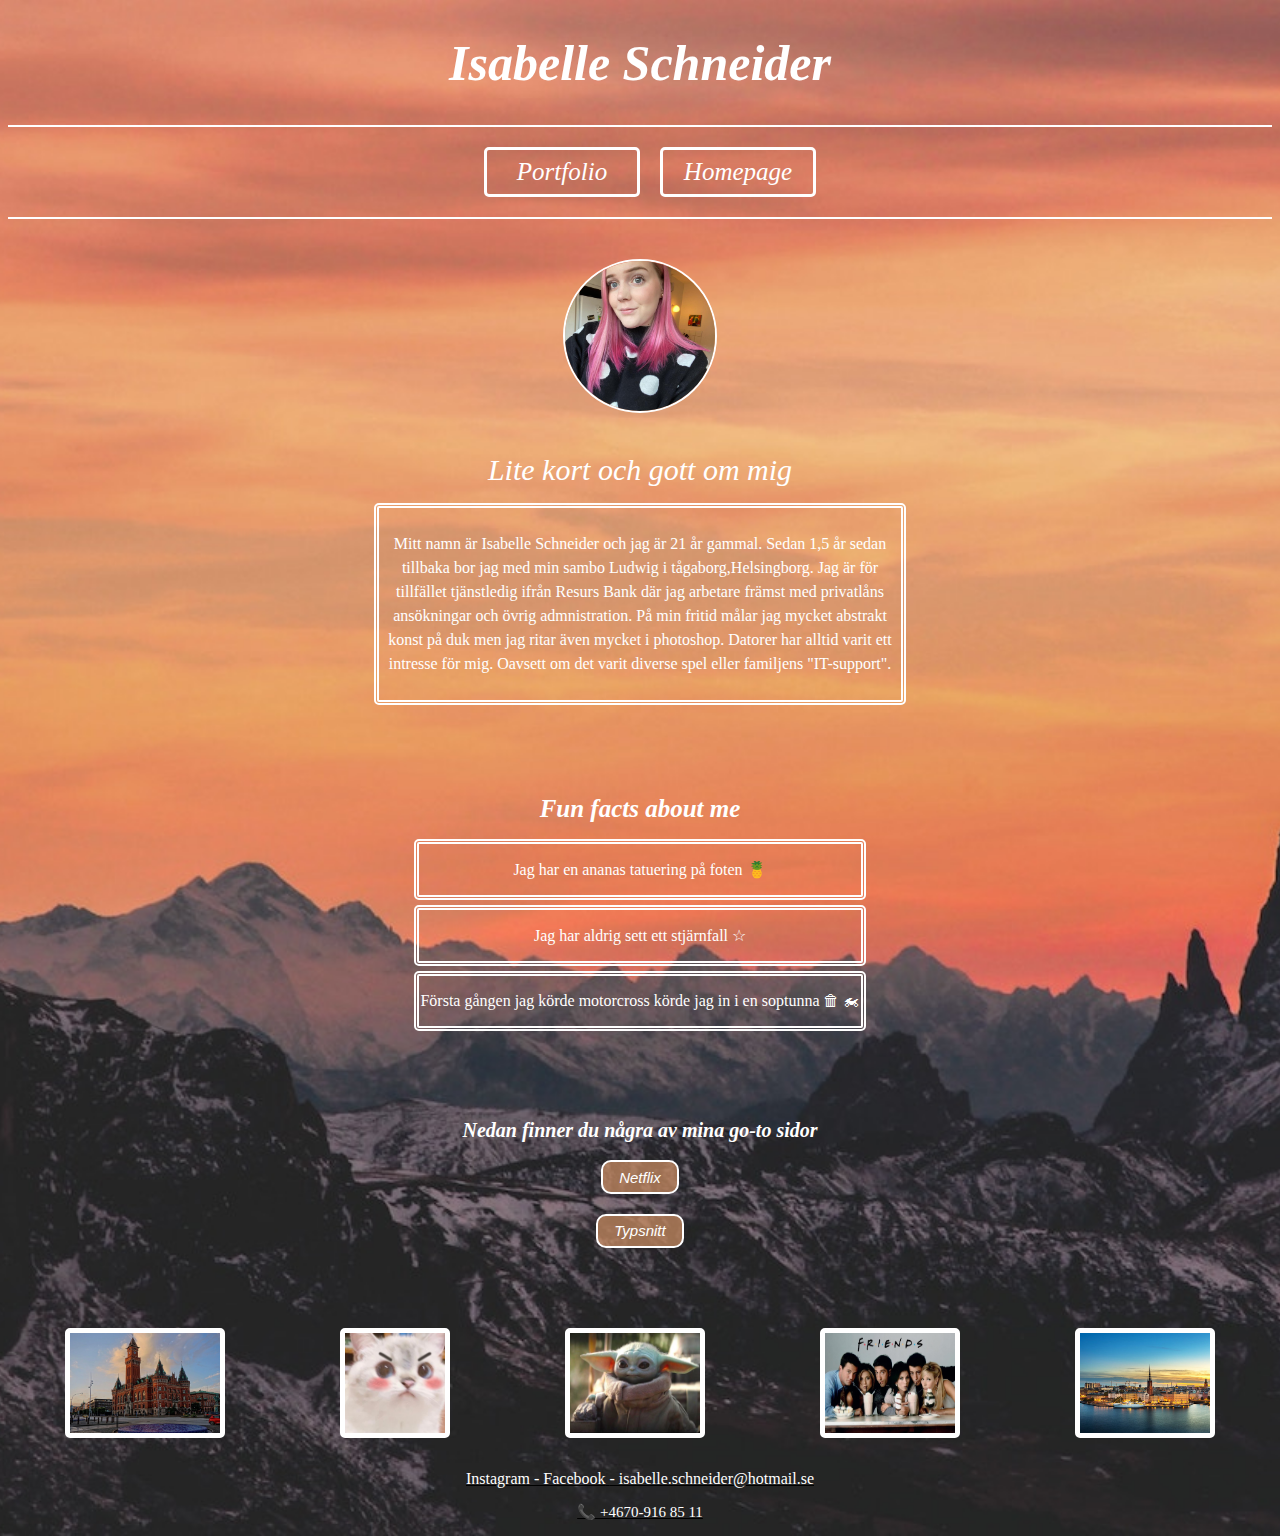
==== index.html @ f1774df6 "." ====
<!DOCTYPE html>
<html lang="en">
<head>
    <meta charset="UTF-8">
    <meta name="viewport" content="width=device-width, initial-scale=1.0">
    <title>Document</title>
    <link rel="stylesheet" href="css/styles.css">
    <link rel="stylesheet" href="/css/responsive.css">
</head>
 <body>
 <!--Header, namn på hemsidan-->
 <h1 class ="headingBig">Isabelle Schneider</h1> 
 <!--Rubrik till min presentation-->

 <!--Menyval som består av länkar till bla. mitt portfolio-->
 <div class ="menu">
 <a href="/test.html" class="topLinks">Portfolio</a>
 <a href="/index.html" class="topLinks">Homepage</a>
 </div>
 <img src="/images/isabelle.jpg" alt="error" class="profile-pic">


<!-- rubrik till presentation-->
 <div id ="idName"><b></b>Lite kort och gott om mig</div>
 <!--Min presentation-->
 <div id ="short"><p>Mitt namn är Isabelle Schneider och jag är 21 år gammal. Sedan 1,5 år sedan tillbaka bor jag med min sambo Ludwig i tågaborg,Helsingborg. Jag är för tillfället tjänstledig ifrån Resurs Bank där jag arbetare främst med privatlåns ansökningar och övrig admnistration. På min fritid målar jag mycket abstrakt konst på duk men jag ritar även mycket i photoshop. Datorer har alltid varit ett intresse för mig. Oavsett om det varit diverse spel eller familjens "IT-support".  </div>
 <br><!-- rad brytare-->
 
 <br><!--rad brytare-->
 <br><!--rad brytare-->
<!--lägger in bild på mig som en profilbild-->

 <br><!--rad brytare-->
 <br><!-- rad brytare-->

 <!--presenterar mina fakta-->
 <div id ="idWord"><b>Fun facts about me</b></div>
<!-- delar upp alla facts för att enklare styla dem i css-->
 <div class="fact1"><p>Jag har en ananas tatuering på foten &#127821; </p></div> 
 <div class="fact2"><p>Jag har aldrig sett ett stjärnfall &#9734;</p></div>
 <div class="fact3"><p>Första gången jag körde motorcross körde jag in i en soptunna	&#128465; &#127949; </p></div>
 
 <!--presenterar mina knappar som går till sidor i ny flik-->
 <div class="goTo"><b>Nedan finner du några av mina go-to sidor</b></div>
 <br>  <!--rad brytare-->
    
 <!-- knapp som går till netflix-->
 </form>
    <form action="https://www.netflix.com/se/" target="_blank">
        <input type="submit" value="Netflix" class="Button"/>
<!--knapp som går till en hemsida med olika typsnitt-->
</form>    
  <form action="https://www.w3schools.com/howto/howto_google_fonts.asp" target="_blank">
    <input type="submit" value="Typsnitt" class="Button"/>

</form>

<!--Nedan bifogar jag flera bilder att hamna bredvid varandra. Bestämmer deras höjd och bredd. -->
<div class="imageRow">

<img src="images/helsingborg.jpg"alt ="bild ej tillgänglig" width=150px height=100px class="image">
<img src="images/cat.jpg"alt ="bild ej tillgänglig" width=100px height=100px class="image">
<img src="images/yoda.jpg"alt ="bild ej tillgänglig" width=130px height=100px class="image" >
<img src="images/friends.jpg"alt ="bild ej tillgänglig" width=130px height=100px class="image">
<img src="images/Sweden.jpg"alt ="bild ej tillgänglig" width=130px height=100px class="image">
</div>

<!--lägger till länkar som alltid hamnar längst ner på hemsidan. -->
<footer>
  <!-- länk som går till instagram hemsidan-->
<a class="link" href="https://www.instagram.com/?hl=sv" target="_blank">Instagram</a>
<!-- länk som går till facebook's hemsida-->
<a class="link" href="https://www.facebook.com/" target="_blank">- Facebook</a>
<!-- länk som skickar ett mail till mig automatiskt-->
<a class="link" href = "mailto:isabelle.schneider@hotmail.se?subject = Feedback&body = Message">
    -   isabelle.schneider@hotmail.se
    <!--lägger till mitt nummer och emoji framför-->
 <a class="link1" ><p>&#128222; +4670-916 85 11</p></div>  
    </a>
</footer>
</body>
</html>
---- css/styles.css ----
a {

    text-decoration: none;
}

#idName{
    /*ändrar stilen på texten*/
    font-style: italic;
    /*ändrar storleken på texten*/
    font-size:30px;
    /*gör så att texten hamnar i mitten*/
    text-align: center;
    /*ändrar färg på texten*/
    color: rgb(255, 255, 255);
    
}
.headingBig{
    /*ändrar stilen på texten*/
    font-style: italic;
    /*gör så att texten hamnar i mitten*/
    text-align: center;
     /*ändrar storleken på texten*/
    font-size: 50px;
    /*ändrar färg på texten*/
    color: rgb(255, 255, 255)
    
                      
}
.Button{
/*ändrar färg på texten*/
color: rgb(255, 255, 255);
/*ändrar bakgrundsfärgen i knappen*/
background-color: rgba(199, 138, 97, 0.747);
/*ändrar formen på ramen */
border-radius: 10px;
display:block;
/*gör så att knappen hamnar i mitten automatiskt*/
margin: auto;
 /*ändrar storleken på texten*/
font-size: 15px;
/*ändrar stilen på ramen*/
border-style: solid;
/*ändrar färg på ramen*/
border-color: rgb(255, 255, 255);
/*ändrar stilen på texten*/
font-style: italic;
/*anpassar mellanrummet från knappen till nästa objekt i koden neråt*/
margin-bottom: 20px;
padding: .4rem 1rem;
}
.Button:hover{
    cursor: pointer;
    background-color: rgba(255, 255, 255, .1);
    
    
}





.fact1{
    
    /*ändrar färg på texten*/
    color: #ffffff;
    /*gör så att texten hamnar i mitten*/
    text-align: center;
    /*lägger till en ram och anger storlek, färg och stil*/
    border: 5px double rgb(255, 255, 255);
    /*ändrar formen på ramen*/
    border-radius: 5px;
    /**/
    margin:5px auto;
    /*anger bredd på ramen*/
    width: 35%;
    
    
    

}
.fact2{
    /*ändrar färg på texten*/
    color: #ffffff;
    /*gör så att texten hamnar i mitten*/
    text-align: center;
    /*lägger till en ram och anger storlek, färg och stil*/
    border: 5px double rgb(255, 255, 255);
    /*ändrar formen på ramen*/
    border-radius: 5px;
    /**/
    margin:5px auto;
    /*anger bredd på ramen*/
    width: 35%;
}
.fact3{
    /*ändrar färg på texten*/
    color: #ffffff;
    /*gör så att texten hamnar i mitten*/
    text-align: center;
    /*lägger till en ram och anger storlek, färg och stil*/
    border: 5px double rgb(255, 255, 255);
    /*ändrar formen på ramen*/
    border-radius: 5px;
    /**/
    margin:5px auto;
    /*anger bredd på ramen*/
    width: 35%;
    
}
#idWord{
    /*ändrar färg på texten*/
    color: rgb(255, 255, 255);
     /*ändrar storleken på texten*/
    font-size: 25px;    
    /*ändrar stilen på texten*/
    font-style:italic;
    /*gör så att texten hamnar i mitten*/
    text-align: center;
    margin-bottom: 1rem;
}
.goTo{
     /*ändrar storleken på texten*/
    font-size: 20px;
    /*ändrar stilen på texten*/
    font-style: italic;
    /*gör så att texten hamnar i mitten*/
    text-align: center;
    /*ändrar färg på texten*/
    color: rgb(255, 255, 255);
    /*anger mellanrummet upp ifrån objektet*/
    margin-top:7%;
    
    
    
}

#short{
    /*gör så att texten hamnar i mitten*/
    text-align: center;
    /*lägger till en ram och anger storlek och stil*/
    border: 5px double;
    /*anger formen på ramen*/
    border-radius: 5px;
    /*ändrar formens bredd*/
    width: 40%;
    /*anpassar text så den hamnar i mitten av hemsidan*/
    margin: auto;
    margin-top: 1rem;
    padding: 0.5rem;
    line-height: 1.5rem;
       
}

body {
    background: url(/images/background.jpg) no-repeat center center / cover;
    
  }
div {
    /*ändrar färg på texten*/
    color: white;
}
.link{
    /*ändrar färg på texten*/
    color:white;
}
footer{
    /*gör så att texten hamnar i mitten*/
    margin-top: 2rem;
    text-align: center;
    text-decoration:underline;
}

.center {

    display: block;
    /* anpassar positionen mellan de olika objekten */
    margin-left: auto;
    margin-right: auto;
    /* ändrar bredd */
    width: 15%;
}



  
  .image{
    /*lägger till en ram och anger storlek, färg och stil*/
    border: 5px solid white;
    /*ändrar form på ramen*/
    border-radius: 5px;
    /*anpassar positionen så ramen hamnar i mitten*/
    margin: auto;
  }
  .imageRow{
    margin-top: 5rem;
    display:flex;
    /*för så att alla bilder hamnar centrerade*/
    align-items: center;
    /*anpassar mellanrummet upp ner och till sidan*/
    font-size: 15px;


  }



  
  .link1{
      /*ändrar färg på texten*/
   color:white;
    /*ändrar storleken på texten*/
    font-size: 15px;
   
  }
 
 .menu{

    display: flex;
    /*sätter så meny raden hamnar i mitten*/
    justify-content: center;
    /*skapar en övre ram samt anger storlek, färg och stil*/
    border-top: 2px solid rgb(255, 255, 255);
    /*anger tjocklek på ramen*/
    padding: 20px;
    border-bottom: 2px solid rgb(255, 255, 255);
 }
 .topLinks{
/*ändrar färg på texten*/
color: rgb(255, 255, 255);
/*ändrar formen på ramen*/
border-radius: 5px;
display:block;
 /*ändrar storleken på texten*/
font-size: 25px;
/*anger stil på ramen*/
border-style: solid;

border-color: rgb(255, 255, 255);
/*ändrar stilen på texten*/
font-style: italic;

margin-left: 20px;
/*bredd på ramen*/
width: 150px;
/*gör så att texten hamnar i mitten*/
text-align: center;
padding: 0.5rem 0;


 }
 
 
 .profile-pic{
  width: 150px;
  display: block;
  margin: 40px auto;
  border-radius: 100px;
  border: 2px white solid;
  box-shadow: black 50px;
  
 }
---- css/responsive.css ----
@media only screen and (max-width: 375px){

body {
    width: 100%;
}
.short{
    min-width: 350px ;
}


}
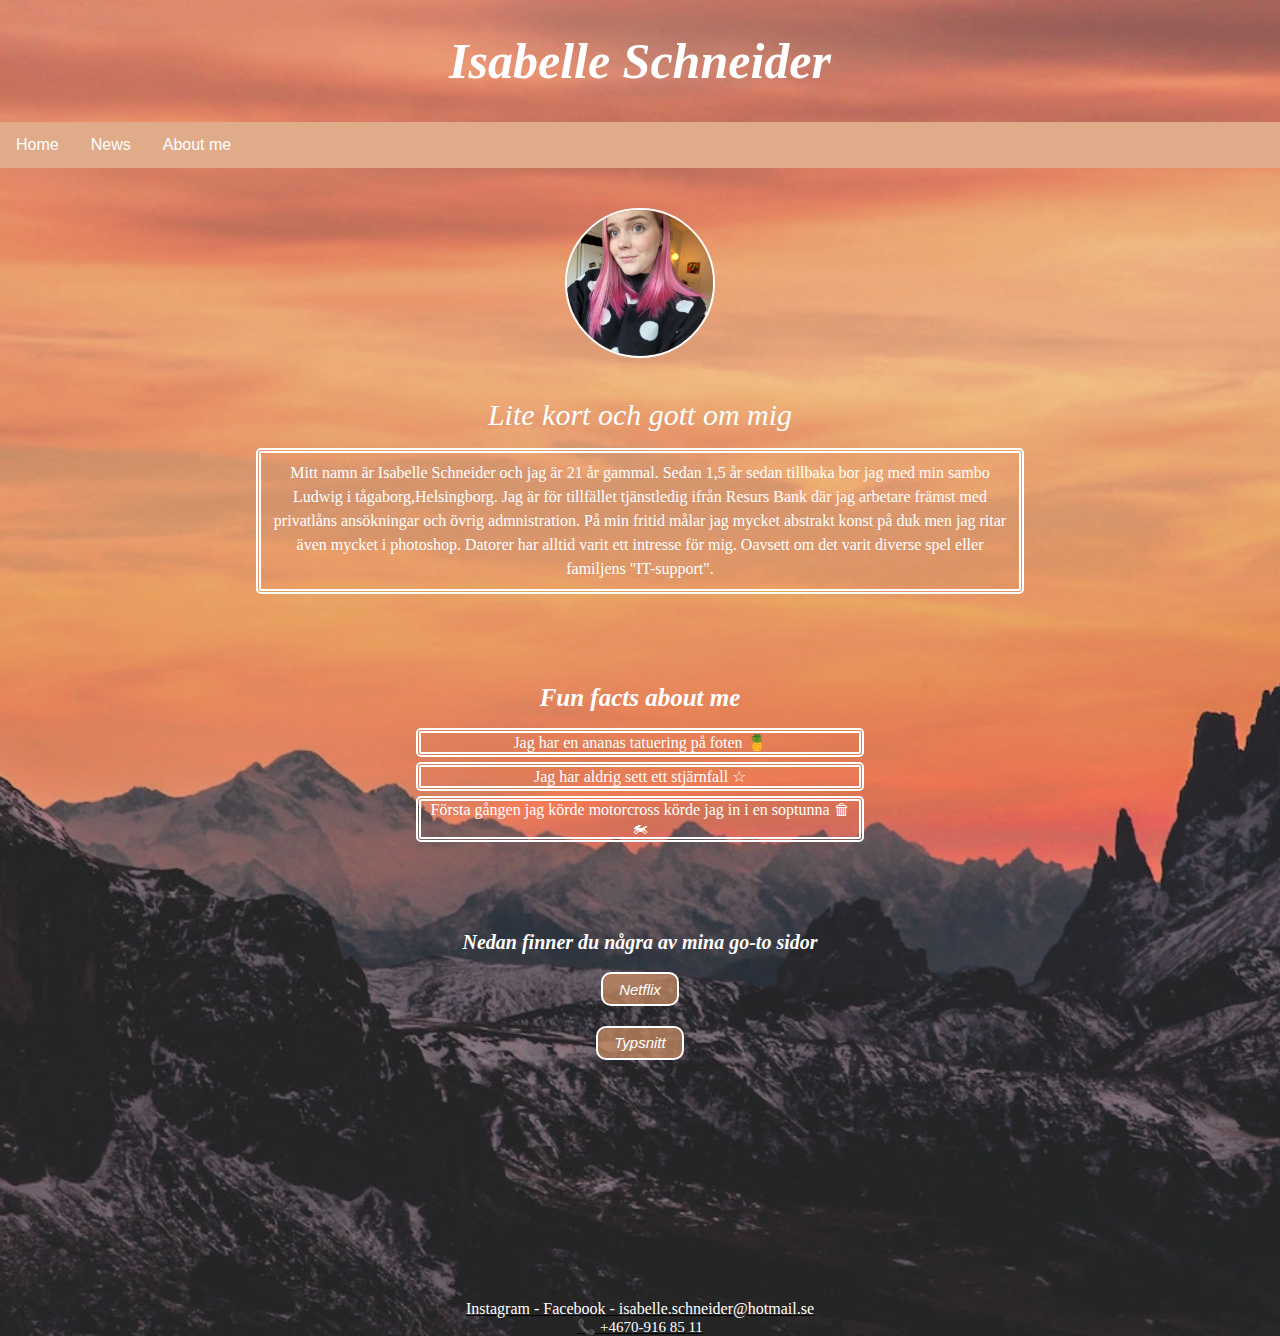
==== commit f5094e28: "." ====
--- a/index.html
+++ b/index.html
@@ -4,19 +4,33 @@
     <meta charset="UTF-8">
     <meta name="viewport" content="width=device-width, initial-scale=1.0">
     <title>Document</title>
+    <!--länkar html till css-->
     <link rel="stylesheet" href="css/styles.css">
+    <!--länkar html till css mobil-->
     <link rel="stylesheet" href="/css/responsive.css">
 </head>
  <body>
  <!--Header, namn på hemsidan-->
  <h1 class ="headingBig">Isabelle Schneider</h1> 
- <!--Rubrik till min presentation-->
+ <div class="navbar">
+  <a href="/index.html">Home</a>
+  <a href="#news">News</a>
+  <div class="dropdown">
+    <button class="dropbtn">About me
+      <i class="fa fa-caret-down"></i>
+    </button>
+    <div class="dropdown-content">
+      <a href="/test.html">Portfolio</a>
+      <a href="#">Link 2</a>
+      <a href="#">Link 3</a>
+    </div>
+  </div>
+</div>
+ 
 
- <!--Menyval som består av länkar till bla. mitt portfolio-->
- <div class ="menu">
- <a href="/test.html" class="topLinks">Portfolio</a>
- <a href="/index.html" class="topLinks">Homepage</a>
- </div>
+ 
+ 
+ <!--lägger in bild på mig som en profilbild-->
  <img src="/images/isabelle.jpg" alt="error" class="profile-pic">
 
 
@@ -28,7 +42,7 @@
  
  <br><!--rad brytare-->
  <br><!--rad brytare-->
-<!--lägger in bild på mig som en profilbild-->
+
 
  <br><!--rad brytare-->
  <br><!-- rad brytare-->
@@ -55,15 +69,8 @@
 
 </form>
 
-<!--Nedan bifogar jag flera bilder att hamna bredvid varandra. Bestämmer deras höjd och bredd. -->
-<div class="imageRow">
 
-<img src="images/helsingborg.jpg"alt ="bild ej tillgänglig" width=150px height=100px class="image">
-<img src="images/cat.jpg"alt ="bild ej tillgänglig" width=100px height=100px class="image">
-<img src="images/yoda.jpg"alt ="bild ej tillgänglig" width=130px height=100px class="image" >
-<img src="images/friends.jpg"alt ="bild ej tillgänglig" width=130px height=100px class="image">
-<img src="images/Sweden.jpg"alt ="bild ej tillgänglig" width=130px height=100px class="image">
-</div>
+
 
 <!--lägger till länkar som alltid hamnar längst ner på hemsidan. -->
 <footer>
--- a/css/styles.css
+++ b/css/styles.css
@@ -1,6 +1,11 @@
-
+*{
+
+  box-sizing: border-box;
+  margin: 0;
+  padding: 0;
+}
 a {
-
+    /*tar bort linjen under länkar*/
     text-decoration: none;
 }
 
@@ -23,7 +28,9 @@
      /*ändrar storleken på texten*/
     font-size: 50px;
     /*ändrar färg på texten*/
-    color: rgb(255, 255, 255)
+    color: rgb(255, 255, 255);
+    margin: 2rem 0;
+    
     
                       
 }
@@ -47,19 +54,17 @@
 font-style: italic;
 /*anpassar mellanrummet från knappen till nästa objekt i koden neråt*/
 margin-bottom: 20px;
+/*ändrar positionen mellan texten och ramen*/
 padding: .4rem 1rem;
+/*positionen anpassar sig till de ändringar vi gör*/
+position: relative;
 }
 .Button:hover{
+    /*lägger till en hand när man håller på knappen*/
     cursor: pointer;
-    background-color: rgba(255, 255, 255, .1);
-    
-    
-}
-
-
-
-
-
+    /*ändrar färg på knappen när man håller på den*/
+    background-color: rgba(255, 255, 255, .1);    
+}
 .fact1{
     
     /*ändrar färg på texten*/
@@ -143,18 +148,26 @@
     /*anger formen på ramen*/
     border-radius: 5px;
     /*ändrar formens bredd*/
-    width: 40%;
+
     /*anpassar text så den hamnar i mitten av hemsidan*/
     margin: auto;
+    /*gör utrymmet större ovanför texten*/
     margin-top: 1rem;
+    /*skapar mer utrymme i ramen*/
     padding: 0.5rem;
+    /*anpassar mellanrummet mellan raderna*/
     line-height: 1.5rem;
+    /*positionen anpassar sig till de ändringar vi gör*/
+    position: relative;
+    width: 60%;
        
 }
 
 body {
+    /*lägger till bakgrundsbild till hela hemsidan*/
     background: url(/images/background.jpg) no-repeat center center / cover;
     
+    
   }
 div {
     /*ändrar färg på texten*/
@@ -166,8 +179,10 @@
 }
 footer{
     /*gör så att texten hamnar i mitten*/
-    margin-top: 2rem;
-    text-align: center;
+    margin-top: 15rem;
+    /*gör så att länkarna hamnar i mitten av sidan*/
+    text-align: center;
+    /*gör länkarna understrukna*/
     text-decoration:underline;
 }
 
@@ -179,33 +194,7 @@
     margin-right: auto;
     /* ändrar bredd */
     width: 15%;
-}
-
-
-
-  
-  .image{
-    /*lägger till en ram och anger storlek, färg och stil*/
-    border: 5px solid white;
-    /*ändrar form på ramen*/
-    border-radius: 5px;
-    /*anpassar positionen så ramen hamnar i mitten*/
-    margin: auto;
-  }
-  .imageRow{
-    margin-top: 5rem;
-    display:flex;
-    /*för så att alla bilder hamnar centrerade*/
-    align-items: center;
-    /*anpassar mellanrummet upp ner och till sidan*/
-    font-size: 15px;
-
-
-  }
-
-
-
-  
+} 
   .link1{
       /*ändrar färg på texten*/
    color:white;
@@ -214,17 +203,7 @@
    
   }
  
- .menu{
-
-    display: flex;
-    /*sätter så meny raden hamnar i mitten*/
-    justify-content: center;
-    /*skapar en övre ram samt anger storlek, färg och stil*/
-    border-top: 2px solid rgb(255, 255, 255);
-    /*anger tjocklek på ramen*/
-    padding: 20px;
-    border-bottom: 2px solid rgb(255, 255, 255);
- }
+ 
  .topLinks{
 /*ändrar färg på texten*/
 color: rgb(255, 255, 255);
@@ -235,16 +214,16 @@
 font-size: 25px;
 /*anger stil på ramen*/
 border-style: solid;
-
+/*anger färg på ramen*/
 border-color: rgb(255, 255, 255);
 /*ändrar stilen på texten*/
 font-style: italic;
-
 margin-left: 20px;
 /*bredd på ramen*/
 width: 150px;
 /*gör så att texten hamnar i mitten*/
 text-align: center;
+/*ändrar utrymmet mellan texten och ramen*/
 padding: 0.5rem 0;
 
 
@@ -252,11 +231,185 @@
  
  
  .profile-pic{
+/*ändrar bredd på bilden*/
   width: 150px;
   display: block;
+/*ändrar utrymmet runt om bilden*/
   margin: 40px auto;
+  /*ändrar formen på ramen*/
   border-radius: 100px;
+  /*bestämmer ramens form, färg och storlek*/
   border: 2px white solid;
-  box-shadow: black 50px;
-  
- }+ }
+
+ 
+  .port{
+
+    margin-left: 15%;
+   
+  }
+  /* Navbar container */
+.navbar {
+    overflow: hidden;
+    background-color: rgb(223, 171, 137);
+    font-family: Arial;
+    margin: 0 auto;
+    
+  }
+  
+  /* Links inside the navbar */
+  .navbar a {
+    float: left;
+    font-size: 16px;
+    color: white;
+    text-align: center;
+    padding: 14px 16px;
+    text-decoration: none;
+  }
+  
+  /* The dropdown container */
+  .dropdown {
+    float: left;
+    overflow: hidden;
+  }
+  
+  /* Dropdown button */
+  .dropdown .dropbtn {
+    font-size: 16px;
+    border: none;
+    outline: none;
+    color: white;
+    padding: 14px 16px;
+    background-color: inherit;
+    font-family: inherit; /* Important for vertical align on mobile phones */
+    margin: 0; /* Important for vertical align on mobile phones */
+  }
+  
+  /* Add a red background color to navbar links on hover */
+  .navbar a:hover, .dropdown:hover .dropbtn {
+    background-color: rgb(184, 181, 181);
+  }
+  
+  /* Dropdown content (hidden by default) */
+  .dropdown-content {
+    display: none;
+    position: absolute;
+    background-color: #f9f9f9;
+    min-width: 160px;
+    box-shadow: 0px 8px 16px 0px rgb(223, 171, 137);
+    z-index: 1;
+    font-style: italic;
+  }
+  
+  /* Links inside the dropdown */
+  .dropdown-content a {
+    float: none;
+    color: rgb(0, 0, 0);
+    padding: 12px 16px;
+    text-decoration: none;
+    display: block;
+    text-align: left;
+  }
+  
+  /* Add a grey background color to dropdown links on hover */
+  .dropdown-content a:hover {
+    background-color: rgb(187, 187, 187);
+  }
+  
+  /* Show the dropdown menu on hover */
+  .dropdown:hover .dropdown-content {
+    display: block;
+  }
+
+  .erfarenheter{
+    text-align: center;
+    margin-top: 3rem;
+    font-size: 30px;
+    font-style: italic;
+
+
+  }
+.student-box-container{
+
+  width: 100%;
+  display: grid;
+  grid-template-columns: repeat(3, 20rem);
+  justify-content: space-around;
+  text-align: center;
+  margin-top: 10rem;
+  
+}
+
+.student-cards-column {
+  height: 20rem;
+  position: relative;
+  border-radius: .5rem;
+  box-shadow: 0 4px 8px 4px rgba(17,22,26,.16);
+  padding: 0 1.25rem;
+  background-color:  rgba(235, 180, 144, 0.568);
+  border-top: solid .1875rem rgba(255, 255, 255, 0.562)
+}
+.student-cards-column img { 
+  height: 10rem;
+  width: 10rem;
+  position: relative;
+  top: -5rem;
+  border-radius: 50%;
+  border: 2px solid white;
+}
+
+.student-box-text { 
+  position: relative;
+  top: -3rem;
+}
+
+.student-cards-column h3 {
+  color: #ffffff;
+  padding-bottom: 1rem;
+ 
+}
+
+.student-cards-column p {
+  font-style: italic;
+  color: #ffffff;
+  line-height: 1.5rem;
+}
+
+
+
+
+
+  /*mobil anpassat*/
+  @media only screen and (max-width: 375px){
+
+    body {
+        width: 100%;
+    }
+    #short{
+       max-width: 70%;
+    }
+    
+    .column{
+
+        max-width: 32%;
+        height: 50rem;
+        font-size: 15px;
+    }
+    .port{
+
+        height: 100px;
+    }
+    .student-box-container{
+      width: 90%;
+      display: flex;
+      flex-direction: column;
+      row-gap: 8rem;
+      justify-content: center;
+      margin: 8rem auto;
+     
+      
+    }
+    
+  
+
+  }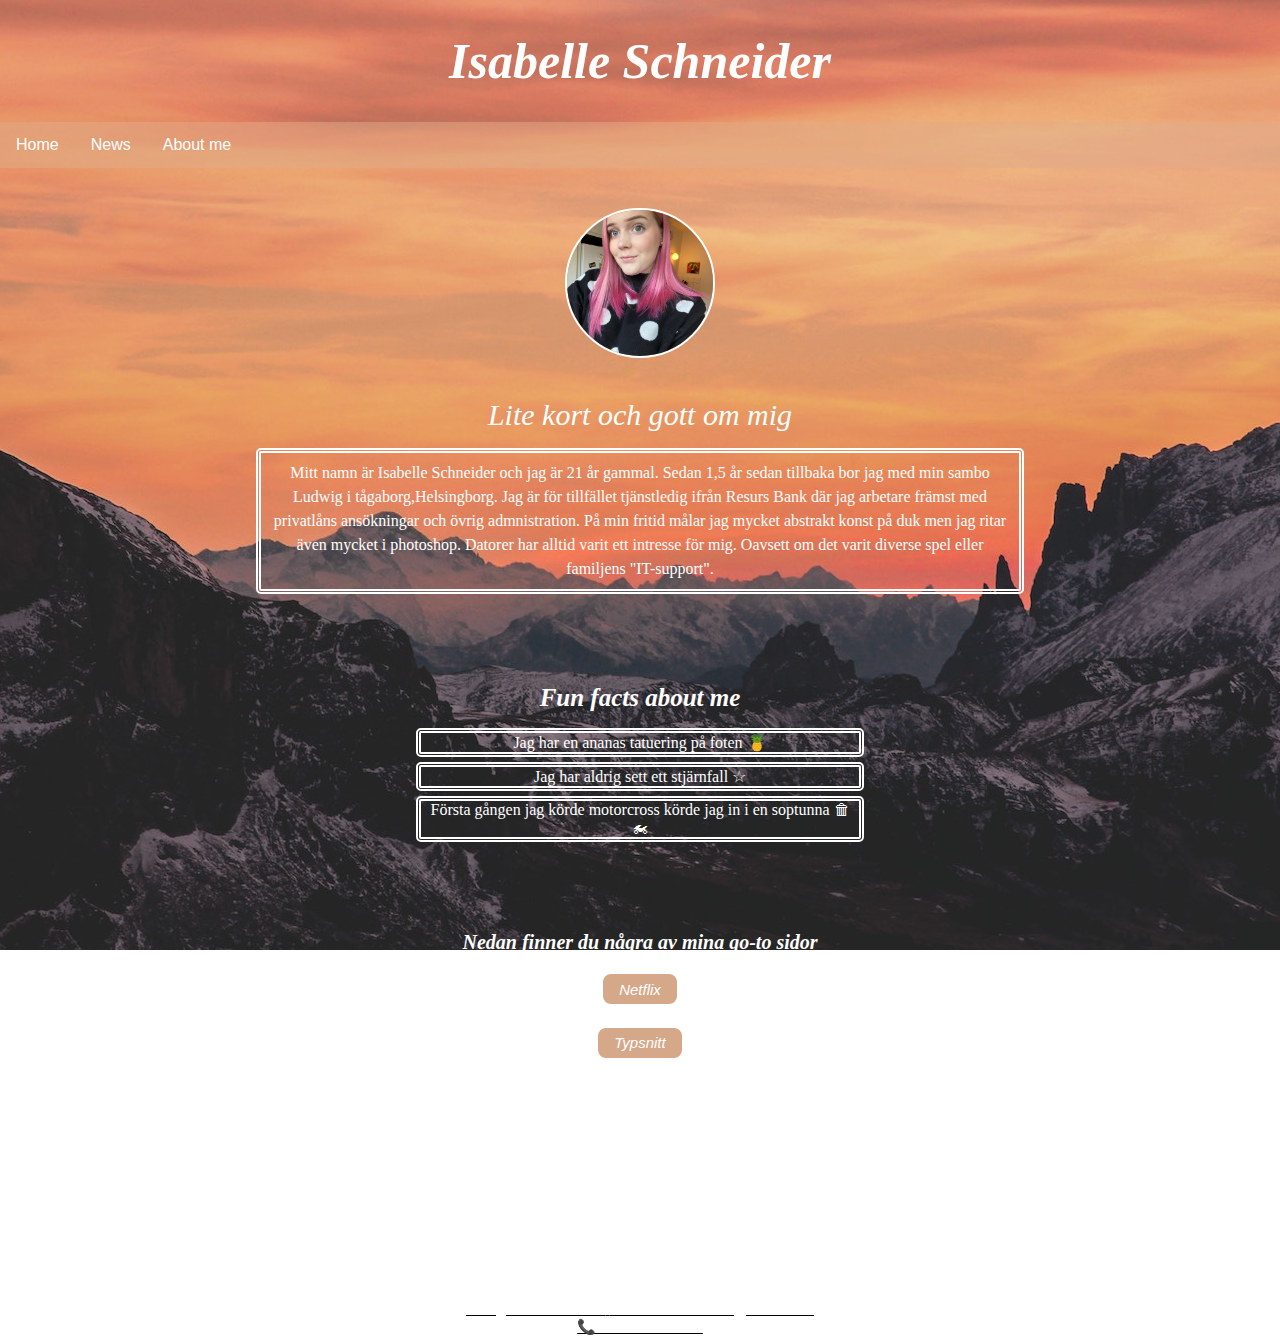
==== commit b6e395e0: "." ====
--- a/index.html
+++ b/index.html
@@ -6,8 +6,7 @@
     <title>Document</title>
     <!--länkar html till css-->
     <link rel="stylesheet" href="css/styles.css">
-    <!--länkar html till css mobil-->
-    <link rel="stylesheet" href="/css/responsive.css">
+   
 </head>
  <body>
  <!--Header, namn på hemsidan-->
--- a/css/styles.css
+++ b/css/styles.css
@@ -3,6 +3,7 @@
   box-sizing: border-box;
   margin: 0;
   padding: 0;
+  
 }
 a {
     /*tar bort linjen under länkar*/
@@ -162,13 +163,11 @@
     width: 60%;
        
 }
-
-body {
-    /*lägger till bakgrundsbild till hela hemsidan*/
-    background: url(/images/background.jpg) no-repeat center center / cover;
-    
-    
-  }
+    html{
+      background: url(/images/background.jpg) no-repeat center center fixed; 
+    
+    }
+    
 div {
     /*ändrar färg på texten*/
     color: white;
@@ -242,7 +241,10 @@
   border: 2px white solid;
  }
 
- 
+  
+
+ /*HÄR BÖRJAR UPPGIFT 2*/
+
   .port{
 
     margin-left: 15%;
@@ -251,7 +253,7 @@
   /* Navbar container */
 .navbar {
     overflow: hidden;
-    background-color: rgb(223, 171, 137);
+    background-color: rgba(223, 171, 137, 0.514);
     font-family: Arial;
     margin: 0 auto;
     
@@ -287,7 +289,9 @@
   
   /* Add a red background color to navbar links on hover */
   .navbar a:hover, .dropdown:hover .dropbtn {
-    background-color: rgb(184, 181, 181);
+    background-color: rgba(255, 255, 255, 0.884);
+    color: rgb(223, 171, 137);
+    
   }
   
   /* Dropdown content (hidden by default) */
@@ -296,7 +300,7 @@
     position: absolute;
     background-color: #f9f9f9;
     min-width: 160px;
-    box-shadow: 0px 8px 16px 0px rgb(223, 171, 137);
+    box-shadow: 0px 8px 16px 0px rgb(114, 114, 114);
     z-index: 1;
     font-style: italic;
   }
@@ -304,7 +308,7 @@
   /* Links inside the dropdown */
   .dropdown-content a {
     float: none;
-    color: rgb(0, 0, 0);
+    color: rgb(223, 171, 137);
     padding: 12px 16px;
     text-decoration: none;
     display: block;
@@ -313,7 +317,8 @@
   
   /* Add a grey background color to dropdown links on hover */
   .dropdown-content a:hover {
-    background-color: rgb(187, 187, 187);
+    background-color:  rgba(223, 171, 137, 0.705);
+    color: white;
   }
   
   /* Show the dropdown menu on hover */
@@ -321,6 +326,7 @@
     display: block;
   }
 
+  
   .erfarenheter{
     text-align: center;
     margin-top: 3rem;
@@ -329,7 +335,7 @@
 
 
   }
-.student-box-container{
+.portfolio-box{
 
   width: 100%;
   display: grid;
@@ -340,7 +346,7 @@
   
 }
 
-.student-cards-column {
+.portfolio-box-column {
   height: 20rem;
   position: relative;
   border-radius: .5rem;
@@ -349,7 +355,7 @@
   background-color:  rgba(235, 180, 144, 0.568);
   border-top: solid .1875rem rgba(255, 255, 255, 0.562)
 }
-.student-cards-column img { 
+.portfolio-box-column img { 
   height: 10rem;
   width: 10rem;
   position: relative;
@@ -358,18 +364,18 @@
   border: 2px solid white;
 }
 
-.student-box-text { 
+.portfolio-box-text{ 
   position: relative;
   top: -3rem;
 }
 
-.student-cards-column h3 {
+.portfolio-box-text h3 {
   color: #ffffff;
   padding-bottom: 1rem;
  
 }
 
-.student-cards-column p {
+.portfolio-box-text p {
   font-style: italic;
   color: #ffffff;
   line-height: 1.5rem;
@@ -384,6 +390,7 @@
 
     body {
         width: 100%;
+        min-width: 375px;
     }
     #short{
        max-width: 70%;
@@ -399,15 +406,15 @@
 
         height: 100px;
     }
-    .student-box-container{
+    .portfolio-box{
       width: 90%;
       display: flex;
       flex-direction: column;
       row-gap: 8rem;
       justify-content: center;
       margin: 8rem auto;
-     
       
+      
     }
     
   
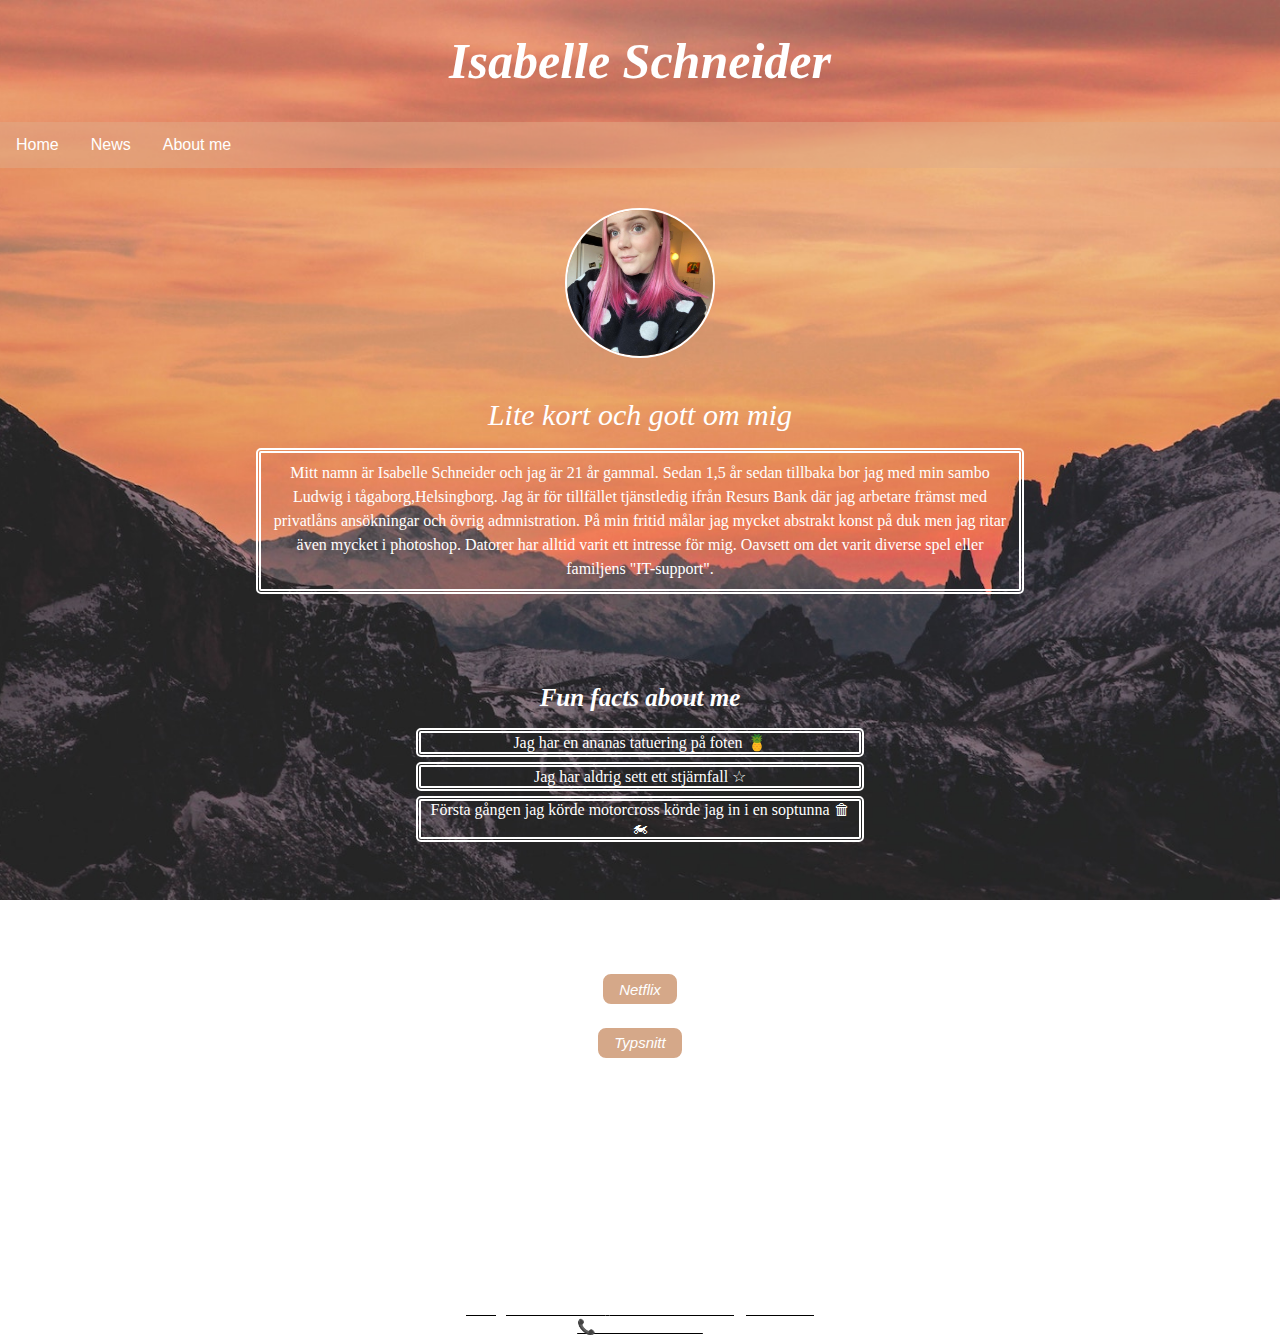
==== commit 59b03f29: "." ====
--- a/index.html
+++ b/index.html
@@ -30,7 +30,7 @@
  
  
  <!--lägger in bild på mig som en profilbild-->
- <img src="/images/isabelle.jpg" alt="error" class="profile-pic">
+ <img src="images/isabelle.jpg" alt="error" class="profile-pic">
 
 
 <!-- rubrik till presentation-->
--- a/css/styles.css
+++ b/css/styles.css
@@ -163,10 +163,14 @@
     width: 60%;
        
 }
-    html{
-      background: url(/images/background.jpg) no-repeat center center fixed; 
-    
-    }
+html { 
+  background-color: rgba(17,22,26,.16);
+  background: url(../images/background.jpg) no-repeat center center fixed; 
+  -webkit-background-size: cover;
+  -moz-background-size: cover;
+  -o-background-size: cover;
+  background-size: cover;
+}
     
 div {
     /*ändrar färg på texten*/
@@ -386,37 +390,43 @@
 
 
   /*mobil anpassat*/
-  @media only screen and (max-width: 375px){
+  @media only screen and (max-width: 430px){
 
     body {
-        width: 100%;
-        min-width: 375px;
-    }
-    #short{
-       max-width: 70%;
-    }
-    
-    .column{
-
-        max-width: 32%;
-        height: 50rem;
-        font-size: 15px;
-    }
-    .port{
-
-        height: 100px;
-    }
-    .portfolio-box{
-      width: 90%;
-      display: flex;
-      flex-direction: column;
-      row-gap: 8rem;
-      justify-content: center;
-      margin: 8rem auto;
-      
-      
-    }
-    
+      width: 100%;
+      min-width: 375px;
+  }
+  #short{
+     max-width: 70%;
+  }
+  
+  .column{
+
+      max-width: 32%;
+      height: 50rem;
+      font-size: 15px;
+  }
+  .port{
+
+      height: 100px;
+  }
+  .portfolio-box{
+    width: 90%;
+    display: flex;
+    flex-direction: column;
+    row-gap: 8rem;
+    justify-content: center;
+    margin: 8rem auto;
+    
+    
+  }
+  html{
+    background: url(/images/background.jpg); 
+    background-repeat: no-repeat;
+    background-size: cover;
+    
+  
+  }
   
 
   }